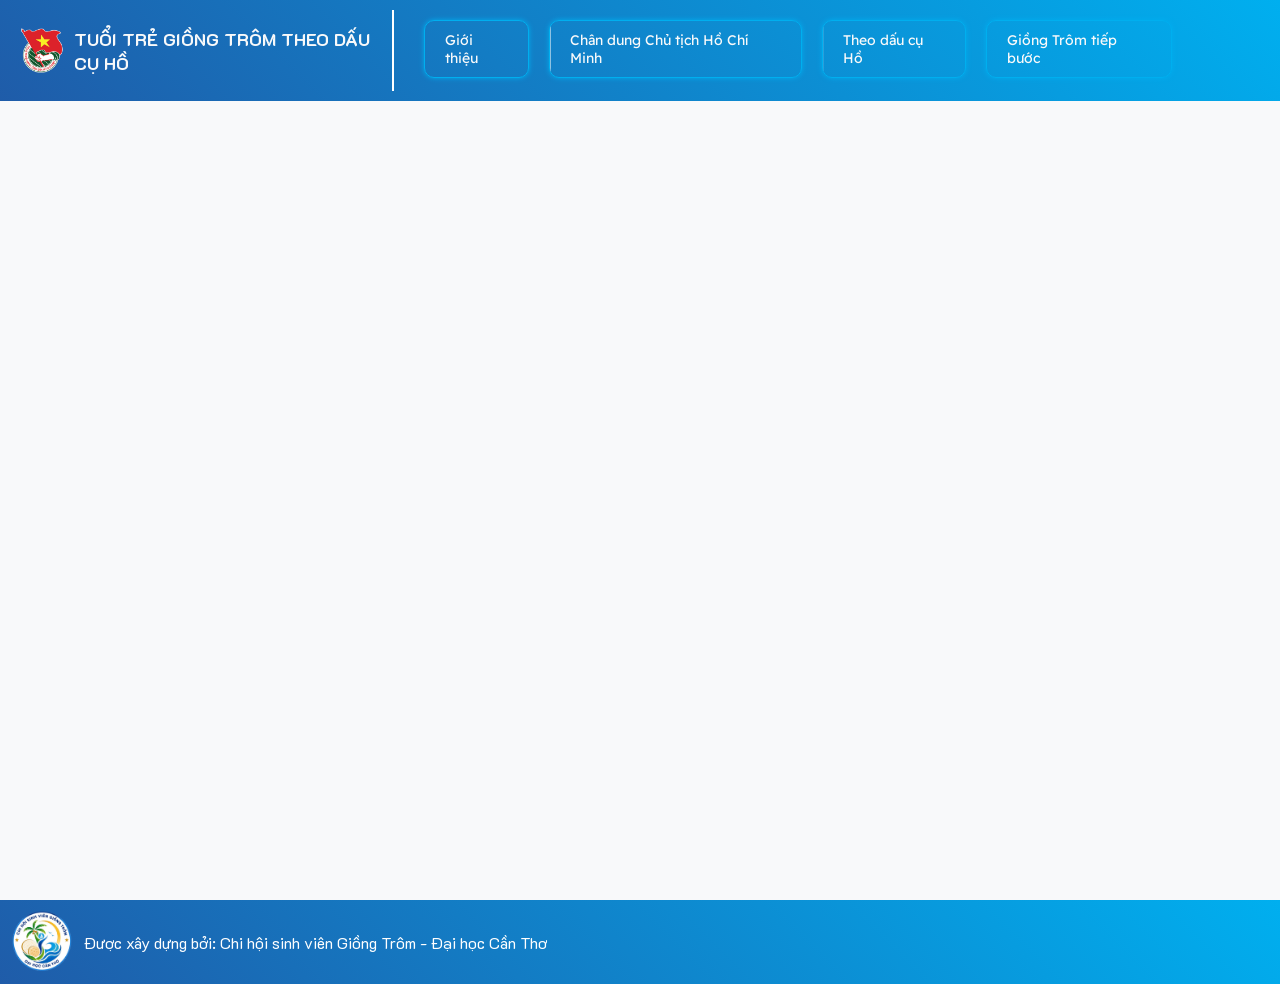
==== pages/follow.html @ deb9dbe5 "first commit" ====
<!DOCTYPE html>
<html lang="en">
<head>
    <meta charset="UTF-8">
    <meta name="viewport" content="width=device-width, initial-scale=1.0">
    <title>
        TUỔI TRẺ GIỒNG TRÔM THEO DẤU CỤ HỒ
    </title>
    
    <link rel="stylesheet" href="../styles/style.css">
    <link rel="stylesheet" href="../styles/font.css">
    <link rel="stylesheet" href="../styles/color.css">
    <link rel="icon" href="./assets/icons/LogoDoan.png">
</head>
<body>
    <header>
        <button id="show-nav">></button>
        <div class="title-block item">
            <img src="../assets/icons/LogoDoan.png" alt="" class="logo" id="logoDoan">
            <p class="title">TUỔI TRẺ GIỒNG TRÔM THEO DẤU CỤ HỒ</p>
        </div>
        <nav class="item" id="header-nav">
            <ul>
                <li><a href="../pages/introduce.html">Giới thiệu</a></li>
                <li><a href="../pages/potrait.html">Chân dung Chủ tịch Hồ Chí Minh</a></li>
                <li><a href="../pages/follow.html">Theo dấu cụ Hồ</a></li>
                <li><a href="../pages/nextGen.html">Giồng Trôm tiếp bước</a></li>
            </ul>
            <button id="hidden-nav"><</button>
        </nav>
    </header>

    <main>
        
    </main>

    <footer>
        <div class="copyright">
            <img src="../assets/icons/LogoGT.png" alt="">
            <div class="title">Được xây dựng bởi: Chi hội sinh viên Giồng Trôm - Đại học Cần Thơ</div>
        </div>
    </footer>
</body>
<script src="../scripts/script.js"></script>
</html>
---- styles/style.css ----
* {
    margin: 0;
    padding: 0;
    box-sizing: border-box;
}

html {
    font-size: 12px;
    font-family: 'K2D', 'Montserrat', sans-serif;

    height: 100%;
    background: var(--text-white);
}

body {
    width: 100%;
    height: 100%;

    scroll-snap-type: y mandatory;
}

a {
    position: relative;
    display: inline-block;
    font-family: 'ReadexPro', sans-serif;
    font-size: 14px;
    color: var(--text-white);
    text-decoration: none;
    padding: 10px 20px;
    margin: 10px;
    border: 1px solid var(--blue-secondary);

    border-radius: 10px;
    overflow: hidden;

    z-index: 1;
    transition: color 0.3s ease;

    &::before {
        content: '';
        position: absolute;
        top: 0;
        left: 0;
        width: 100%;
        height: 100%;
        background-color: var(--text-white);
        z-index: -1;
        transform: translateX(-100%);
        transition: transform 0.3s ease-in-out;
    }

    &:hover {
        color: var(--text-black);

        &::before {
            transform: translateX(0);
        }
    }
}

header {
    button{
        display: none;
    }
    width: 100%;
    display: flex;
    flex-direction: row;

    background: linear-gradient(45deg, var(--blue-primary), var(--blue-secondary));

    position: fixed;
    top: 0;
    right: 0;
    left: 0;

    .item {
        margin: 10px;
    }

    .title-block {
        width: 30%;
        display: flex;
        flex-direction: row;
        justify-content: center;
        align-items: center;

        border-right: 2px solid white;

        img {
            width: 64px;
            padding: 10px;
        }

        p {
            font-size: 18px;
            font-weight: bold;
            color: var(--text-white);
        }
    }

    nav {
        width: 60%;
        display: flex;
        justify-content: center;
        align-items: center;

        ul {
            width: 100%;

            display: flex;
            flex-direction: row;
            justify-content: space-around;

            list-style: none;

            li a {
                box-shadow: 0 0 5px var(--blue-secondary);
            }
        }
    }
}

main {
    min-height: 100%;
    width: 100%;
    padding-top: 100px;

    display: flex;
    justify-content: space-around;
    align-items: center;
}

footer {
    width: 100%;
    display: flex;
    flex-direction: row;

    background: linear-gradient(45deg, var(--blue-primary), var(--blue-secondary));

    padding: 10px;

    .copyright {
        display: flex;
        flex-direction: row;

        justify-content: center;
        align-items: center;

        img {
            width: 64px;
        }

        .title {
            font-size: 16px;
            color: white;
            margin: 10px;
        }
    }
}

@media (max-width: 1200px) {
    header {
        flex-direction: column;

        .item {
            margin: 0;
        }

        .title-block {
            border: none;
            border-bottom: 1px solid white;
            width: 100%;
        }

        nav {
            display: flex;
            width: 100%;
        }
    }

    main {
        padding-top: 150px;
    }
}

@media (max-width: 780px) {
    header {
        &>button {
            display: flex;
            margin: 10px;
            padding: 10px 20px;
            border-radius: 10px;
            border: 1px solid var(--blue-secondary);
            background: var(--blue-primary);
            position: fixed;
            color: white;
        }

        nav {
            display: none;
            background-color: var(--blue-primary);
            position: fixed;
            flex-direction: column;
            width: 50%;

            border-radius: 10px;
            ul {
                flex-direction: column;

            }

            &>button {
                margin: 10px;
                padding: 10px 20px;
                border-radius: 10px;
                border: 1px solid var(--blue-secondary);
                background: var(--blue-primary);
                position: absolute;
                top: 0;
                right: 0;
                color: white;
            }
        }
    }

    main {
        padding-top: 100px;
    }
}
---- styles/font.css ----
@font-face {
    font-family: 'BeVN';
    src: url('../assets/font/BeVn.ttf');
    font-weight: normal;
    font-style: normal;
}
@font-face {
    font-family: 'BeVn';
    src: url('../assets/font/BeVN-Bold.ttf');
    font-weight: bold;
    font-style: normal;
}
@font-face {
    font-family: 'BeVn';
    src: url('../assets/font/BeVN-Italic.ttf');
    font-weight: normal;
    font-style: italic;
}
@font-face {
    font-family: 'BeVN';
    src: url('../assets/font/BeVN-BoldItalic.ttf');
    font-weight: bold;
    font-style: italic;
}

@font-face {
    font-family: 'Inter';
    src: url('../assets/font/Inter.ttf');
    font-weight: normal;
    font-style: normal;
}
@font-face {
    font-family: 'Inter';
    src: url('../assets/font/Inter-Bold.ttf');
    font-weight: bold;
    font-style: normal;
}
@font-face {
    font-family: 'Inter';
    src: url('../assets/font/Inter-Italic.ttf');
    font-weight: normal;
    font-style: italic;
}
@font-face {
    font-family: 'Inter';
    src: url('../assets/font/Inter-BoldItalic.ttf');
    font-weight: bold;
    font-style: italic;
}

@font-face {
    font-family: 'Lora';
    src: url('../assets/font/Lora-Medium.ttf');
    font-weight: normal;
    font-style: normal;
}
@font-face {
    font-family: 'Lora';
    src: url('../assets/font/Lora-Bold.ttf');
    font-weight: bold;
    font-style: normal;
}
@font-face {
    font-family: 'Lora';
    src: url('../assets/font/Lora-Italic.ttf');
    font-weight: normal;
    font-style: italic;
}
@font-face {
    font-family: 'Lora';
    src: url('../assets/font/Lora-BoldItalic.ttf');
    font-weight: bold;
    font-style: italic;
}

@font-face {
    font-family: 'Merriweather';
    src: url('../assets/font/Merriweather.ttf');
    font-weight: normal;
    font-style: normal;
}
@font-face {
    font-family: 'Merriweather';
    src: url('../assets/font/Merriweather-Bold.ttf');
    font-weight: bold;
    font-style: normal;
}
@font-face {
    font-family: 'Merriweather';
    src: url('../assets/font/Merriweather-Italic.ttf');
    font-weight: normal;
    font-style: italic;
}
@font-face {
    font-family: 'Merriweather';
    src: url('../assets/font/Merriweather-BoldItalic.ttf');
    font-weight: bold;
    font-style: italic;
}

@font-face {
    font-family: 'Montserrat';
    src: url('../assets/font/Montserrat.ttf');
    font-weight: normal;
    font-style: normal;
}
@font-face {
    font-family: 'Montserrat';
    src: url('../assets/font/Montserrat-Bold.ttf');
    font-weight: bold;
    font-style: normal;
}
@font-face {
    font-family: 'Montserrat';
    src: url('../assets/font/Montserrat-Italic.ttf');
    font-weight: normal;
    font-style: italic;
}
@font-face {
    font-family: 'Montserrat';
    src: url('../assets/font/Montserrat-BoldItalic.ttf');
    font-weight: bold;
    font-style: italic;
}

@font-face {
    font-family: 'OpenSans';
    src: url('../assets/font/OpenSans-Bold.ttf');
    font-weight: bold;
    font-style: normal;
}
@font-face {
    font-family: 'OpenSans';
    src: url('../assets/font/OpenSans-BoldItalic.ttf');
    font-weight: bold;
    font-style: italic;
}

@font-face {
    font-family: 'Playfair';
    src: url('../assets/font/Playfair.ttf');
    font-weight: normal;
    font-style: normal;
}
@font-face {
    font-family: 'Playfair';
    src: url('../assets/font/Playfair-Bold.ttf');
    font-weight: bold;
    font-style: normal;
}
@font-face {
    font-family: 'Playfair';
    src: url('../assets/font/Playfair-Italic.ttf');
    font-weight: normal;
    font-style: italic;
}
@font-face {
    font-family: 'Playfair';
    src: url('../assets/font/Playfair-BoldItalic.ttf');
    font-weight: bold;
    font-style: italic;
}

@font-face {
    font-family: 'K2D';
    src: url('../assets/font/K2D.ttf');
    font-weight: normal;
    font-style: normal;
}
@font-face {
    font-family: 'K2D';
    src: url('../assets/font/K2D-Bold.ttf');
    font-weight: bold;
    font-style: normal;
}
@font-face {
    font-family: 'K2D';
    src: url('../assets/font/K2D-Italic.ttf');
    font-weight: normal;
    font-style: italic;
}
@font-face {
    font-family: 'K2D';
    src: url('../assets/font/K2D-BoldItalic.ttf');
    font-weight: bold;
    font-style: italic;
}

@font-face {
    font-family: 'ReadexPro';
    src: url('../assets/font/ReadexPro.ttf');
    font-weight: normal;
    font-style: normal;
}
@font-face {
    font-family: 'ReadexPro';
    src: url('../assets/font/ReadexPro-Bold.ttf');
    font-weight: bold;
    font-style: normal;
}
---- styles/color.css ----
:root{
    --blue-primary: #1f5ca9;
    --blue-secondary: #00afef;
    --yellow-accent: #FFF200;
    --red-accent: #ED1C24;
    --green-accent: #00A651;
    --text-white: #F8F9FA;
    --text-black: #212529;
    --text-gray: #6C757D;
}
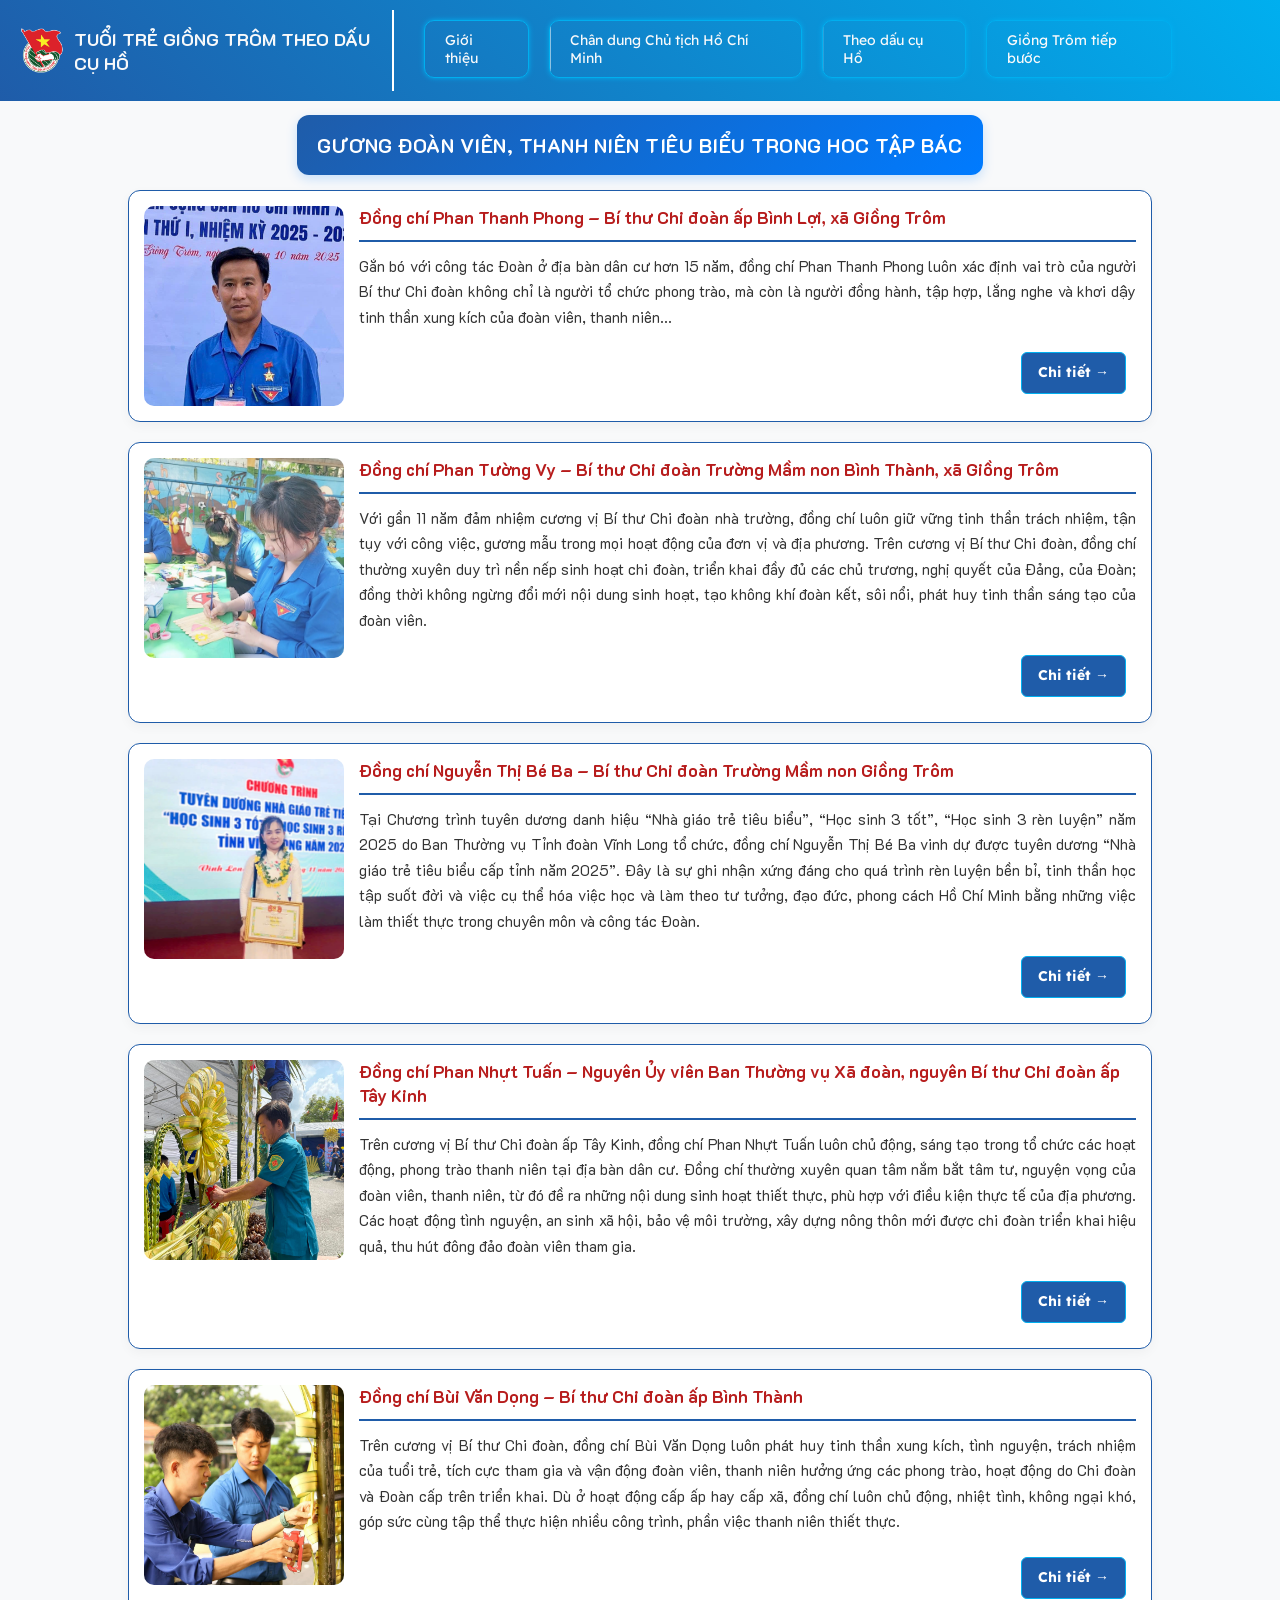
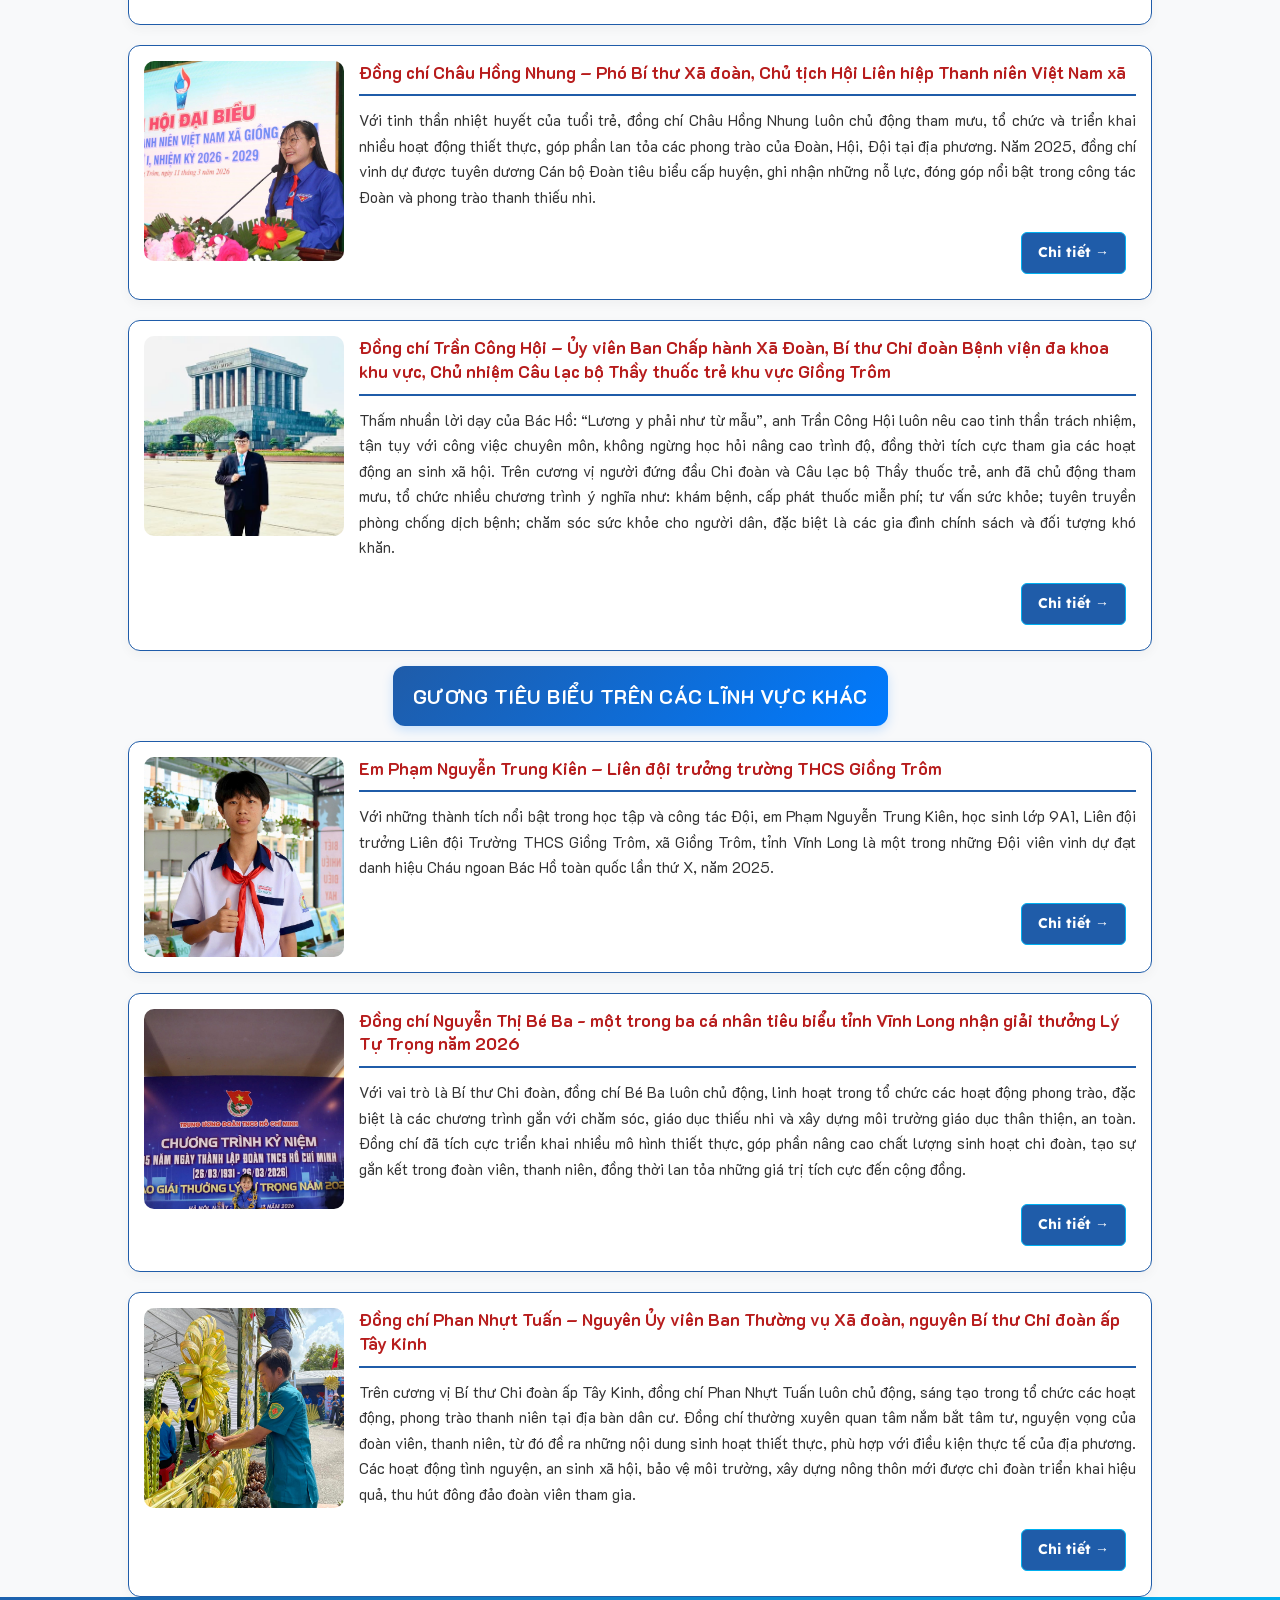
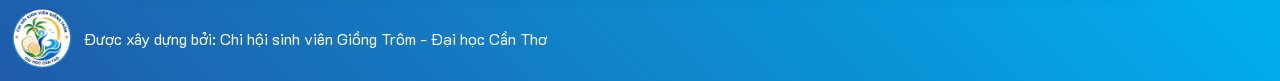
==== commit fe607957: "add content" ====
--- a/pages/follow.html
+++ b/pages/follow.html
@@ -1,20 +1,23 @@
 <!DOCTYPE html>
 <html lang="en">
+
 <head>
     <meta charset="UTF-8">
     <meta name="viewport" content="width=device-width, initial-scale=1.0">
     <title>
         TUỔI TRẺ GIỒNG TRÔM THEO DẤU CỤ HỒ
     </title>
-    
+
     <link rel="stylesheet" href="../styles/style.css">
     <link rel="stylesheet" href="../styles/font.css">
     <link rel="stylesheet" href="../styles/color.css">
+    <link rel="stylesheet" href="../styles/follow.css">
     <link rel="icon" href="./assets/icons/LogoDoan.png">
 </head>
+
 <body>
     <header>
-        <button id="show-nav">></button>
+        <button id="show-nav">&#9776</button>
         <div class="title-block item">
             <img src="../assets/icons/LogoDoan.png" alt="" class="logo" id="logoDoan">
             <p class="title">TUỔI TRẺ GIỒNG TRÔM THEO DẤU CỤ HỒ</p>
@@ -26,12 +29,27 @@
                 <li><a href="../pages/follow.html">Theo dấu cụ Hồ</a></li>
                 <li><a href="../pages/nextGen.html">Giồng Trôm tiếp bước</a></li>
             </ul>
-            <button id="hidden-nav"><</button>
+            <button id="hidden-nav">&#171;</button>
         </nav>
     </header>
 
     <main>
-        
+        <div class="person-post post-container">
+            <div class="title">
+                GƯƠNG ĐOÀN VIÊN, THANH NIÊN TIÊU BIỂU TRONG HOC TẬP BÁC
+            </div>
+            <div class="post-list">
+                
+            </div>
+        </div>
+        <div class="another-post post-container">
+            <div class="title">
+                GƯƠNG TIÊU BIỂU TRÊN CÁC LĨNH VỰC KHÁC
+            </div>
+            <div class="post-list">
+
+            </div>
+        </div>
     </main>
 
     <footer>
@@ -42,4 +60,7 @@
     </footer>
 </body>
 <script src="../scripts/script.js"></script>
+<script src="../scripts/post-logic.js"></script>
+<script src="../scripts/another-data.js"></script>
+<script src="../scripts/person-data.js"></script>
 </html>
--- a/styles/style.css
+++ b/styles/style.css
@@ -59,6 +59,7 @@
 }
 
 header {
+    z-index: 100;
     button{
         display: none;
     }
@@ -185,6 +186,13 @@
 
 @media (max-width: 780px) {
     header {
+        z-index: 100;
+        .title-block{
+            flex-direction: column;
+            .title{
+                font-size: 16px;
+            }
+        }
         &>button {
             display: flex;
             margin: 10px;
@@ -201,9 +209,10 @@
             background-color: var(--blue-primary);
             position: fixed;
             flex-direction: column;
-            width: 50%;
-
+            width: 100%;
+            height: 100%;
             border-radius: 10px;
+            backdrop-filter: blur(10px);
             ul {
                 flex-direction: column;
 
@@ -217,13 +226,25 @@
                 background: var(--blue-primary);
                 position: absolute;
                 top: 0;
-                right: 0;
+                left: 0;
                 color: white;
             }
         }
     }
 
     main {
-        padding-top: 100px;
+        padding-top: 120px;
+    }
+
+    footer{
+        .copyright{
+            width: 100%;
+            .title{
+                font-size: 10px;
+                display: flex;
+                flex-direction: column;
+                font-style: italic;
+            }
+        }
     }
 }
--- a/styles/follow.css
+++ b/styles/follow.css
@@ -0,0 +1,159 @@
+main {
+  display: flex;
+  flex-direction: column;
+  width: 100%;
+
+  .post-container {
+    display: flex;
+    flex-direction: column;
+    align-items: center;
+    width: 100%;
+
+    /* Tiêu đề chính lớn của danh sách */
+    > .title {
+      font-size: 20px;
+      font-weight: 700;
+      padding: 16px 20px;
+      background: linear-gradient(135deg, var(--blue-primary, #0056b3), #007bff);
+      color: #ffffff;
+      border-radius: 12px;
+      text-align: center;
+      line-height: 1.4;
+      box-shadow: 0 4px 12px rgba(0, 123, 255, 0.2);
+      text-transform: uppercase;
+      letter-spacing: 0.5px;
+      margin: 15px 0;
+    }
+
+    .post-list {
+      width: 80%;
+      display: flex;
+      flex-direction: column;
+      gap: 20px;
+
+      .item {
+        display: flex;
+        flex-direction: row;
+        align-items: flex-start;
+        padding: 15px;
+        border: 1px solid var(--blue-primary, #0056b3);
+        border-radius: 12px;
+        background-color: #ffffff;
+        box-shadow: 0 4px 12px rgba(0, 0, 0, 0.04);
+        transition: transform 0.2s ease, box-shadow 0.2s ease;
+
+        &:hover {
+          transform: translateY(-2px);
+          box-shadow: 0 6px 16px rgba(0, 0, 0, 0.08);
+        }
+
+        /* Tối ưu ảnh tỉ lệ 1:1 */
+        img {
+          width: 200px;
+          height: 200px;
+          aspect-ratio: 1 / 1;
+          object-fit: cover;
+          object-position: top center;
+          flex-shrink: 0;
+          border-radius: 10px;
+          margin-right: 15px; /* Tạo khoảng cách với phần chữ bên phải */
+        }
+
+        /* Khối chứa toàn bộ chữ bên cạnh ảnh */
+        .content {
+          flex: 1;
+          display: flex;
+          flex-direction: column;
+
+          .title {
+            background: transparent;
+            box-shadow: none;
+            color: #b71c1c;
+            text-align: left;
+            padding: 0 0 10px 0;
+            margin: 0 0 12px 0;
+            border-bottom: 2px solid var(--blue-primary, #0056b3);
+            border-radius: 0;
+            font-size: 17px;
+            font-weight: 700;
+            line-height: 1.4;
+          }
+
+          .text {
+            font-size: 15px;
+            line-height: 1.7;
+            color: #333333;
+            text-align: justify;
+            display: flex;
+            flex-direction: column;
+            gap: 12px;
+
+            p {
+              margin: 0;
+            }
+
+            /* Nút bấm Chi tiết -> */
+            a {
+              align-self: flex-end;
+              display: inline-block;
+              background-color: var(--blue-primary, #0056b3);
+              color: #ffffff;
+              text-decoration: none;
+              padding: 8px 16px;
+              border-radius: 6px;
+              font-size: 14px;
+              font-weight: 600;
+              transition: opacity 0.2s ease;
+
+              &:hover {
+                opacity: 0.9;
+              }
+            }
+          }
+        }
+      }
+    }
+  }
+}
+
+/* RESPONSIVE (MOBILE & TABLET) */
+@media (max-width: 780px) {
+  main .post-container {
+    > .title {
+      font-size: 16px;
+      padding: 12px 16px;
+    }
+
+    .post-list {
+      width: 95%;
+
+      .item {
+        flex-direction: column;
+        align-items: center;
+        padding: 15px;
+
+        img {
+          width: 100%;
+          max-width: 200px;
+          height: auto;
+          aspect-ratio: 1 / 1;
+          margin-right: 0;
+          margin-bottom: 15px;
+        }
+
+        .content {
+          width: 100%;
+
+          .title {
+            text-align: center;
+            font-size: 16px;
+          }
+
+          .text p {
+            font-size: 14px;
+          }
+        }
+      }
+    }
+  }
+}
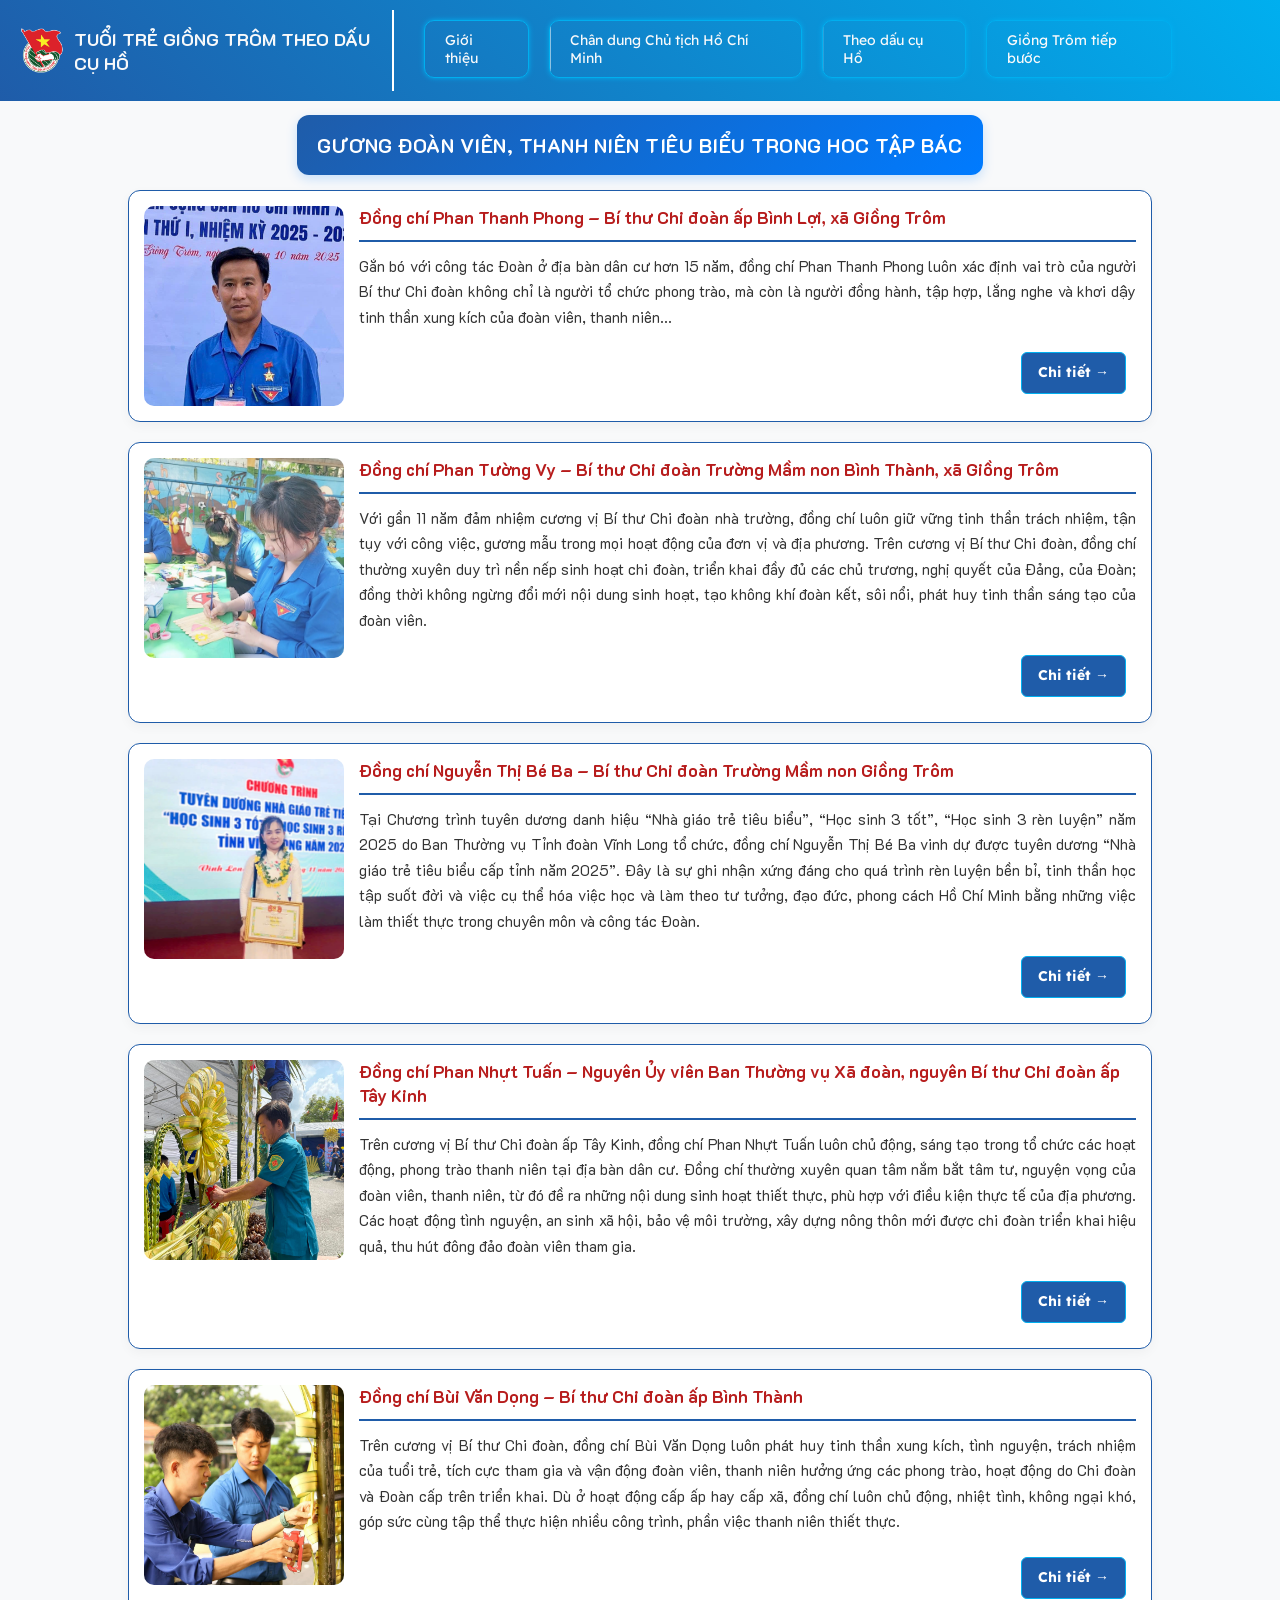
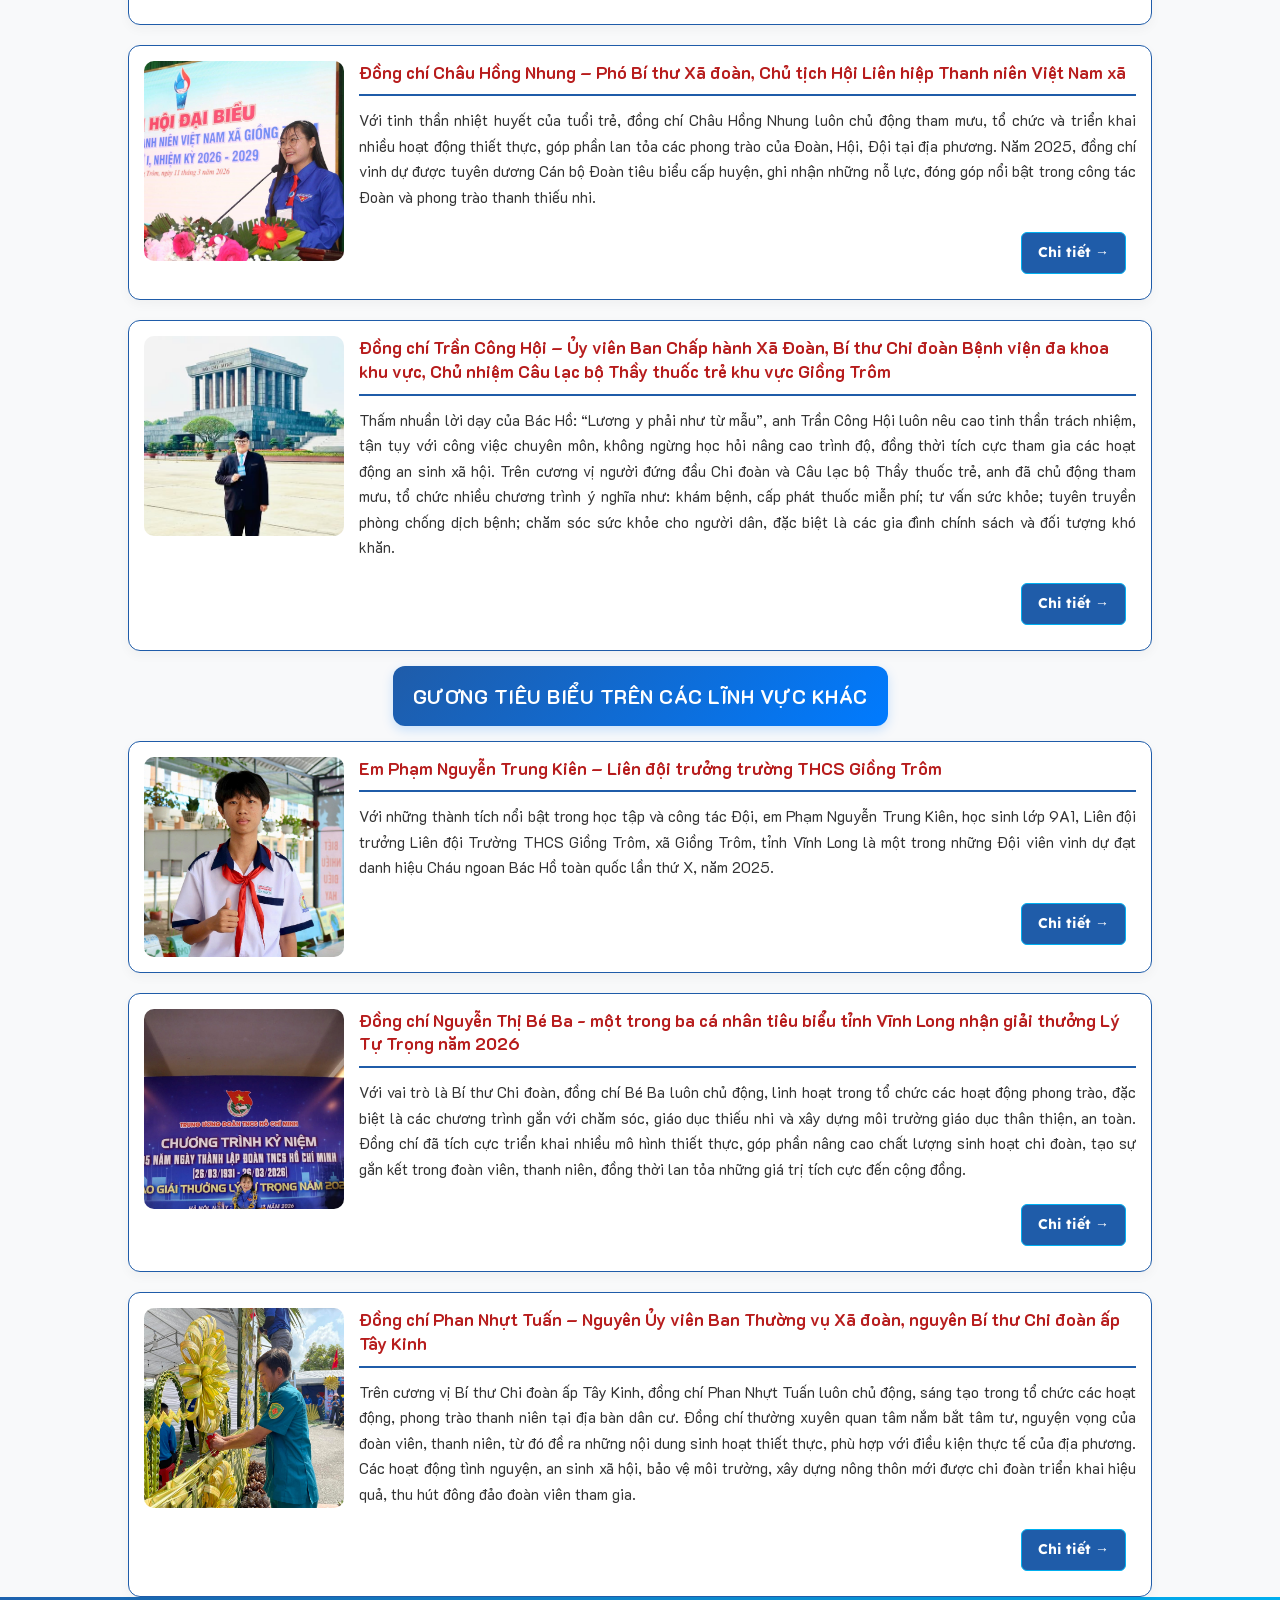
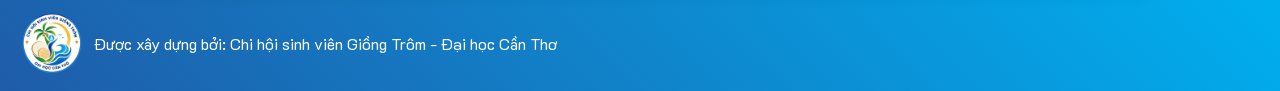
==== commit dac7c1d9: "add content footer" ====
--- a/pages/follow.html
+++ b/pages/follow.html
@@ -12,7 +12,7 @@
     <link rel="stylesheet" href="../styles/font.css">
     <link rel="stylesheet" href="../styles/color.css">
     <link rel="stylesheet" href="../styles/follow.css">
-    <link rel="icon" href="./assets/icons/LogoDoan.png">
+    <link rel="icon" href="../assets/icons/LogoDoan.png">
 </head>
 
 <body>
--- a/styles/style.css
+++ b/styles/style.css
@@ -147,6 +147,7 @@
         justify-content: center;
         align-items: center;
 
+        margin: 5px 10px;
         img {
             width: 64px;
         }
@@ -156,6 +157,9 @@
             color: white;
             margin: 10px;
         }
+    }
+    #GT{
+        border-right: 1px solid white;
     }
 }
 
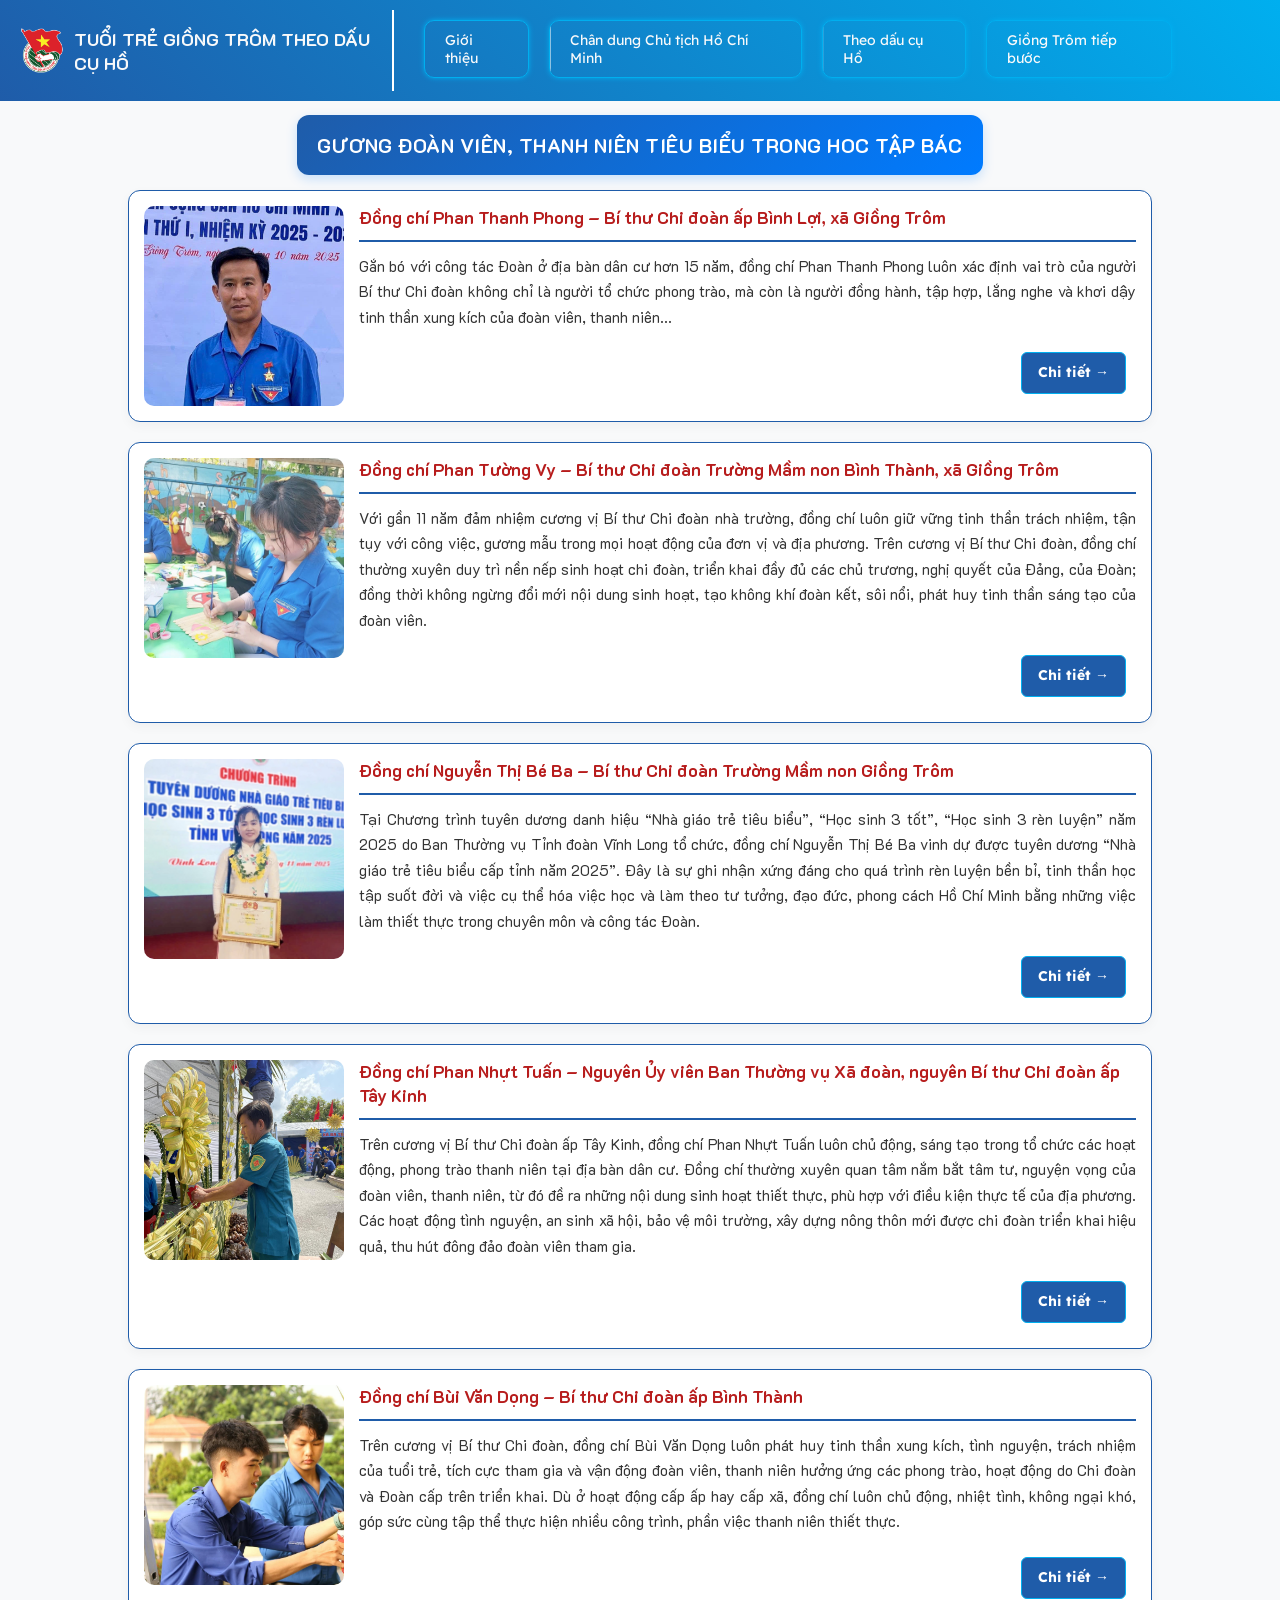
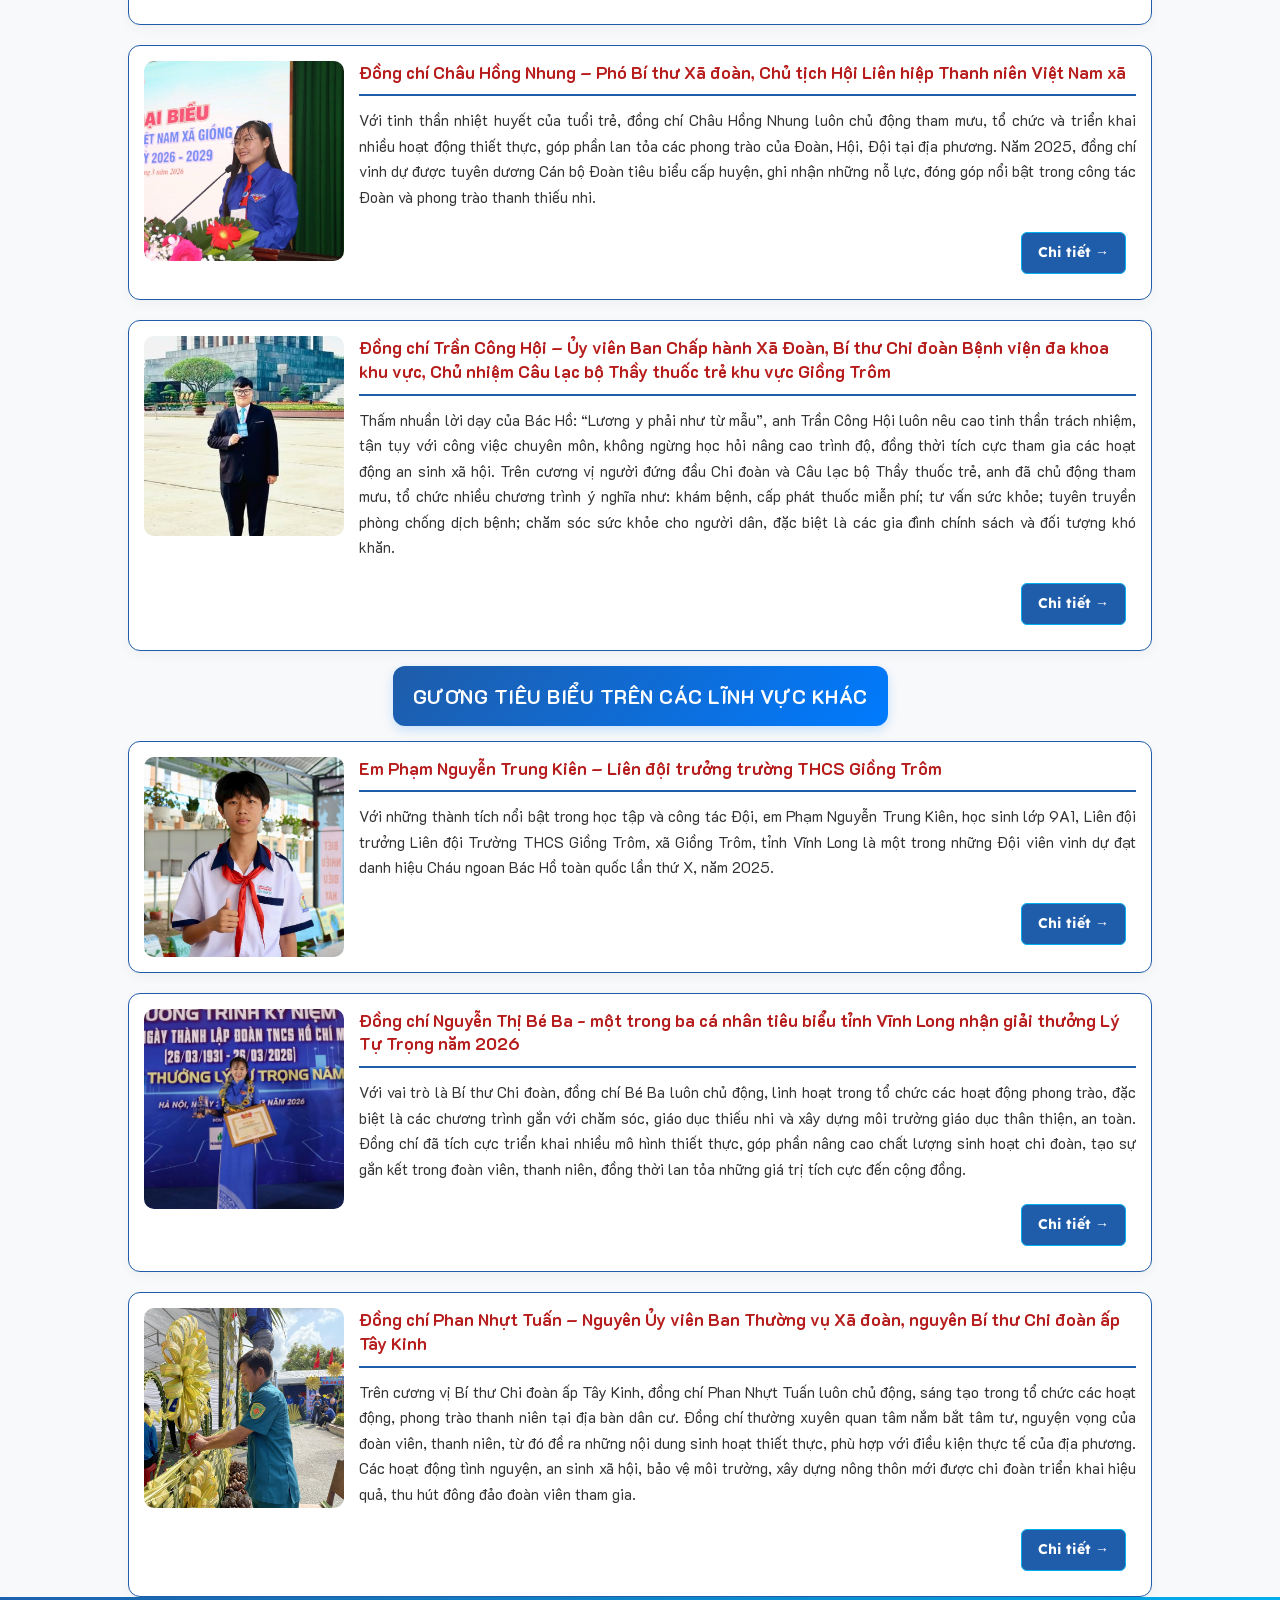
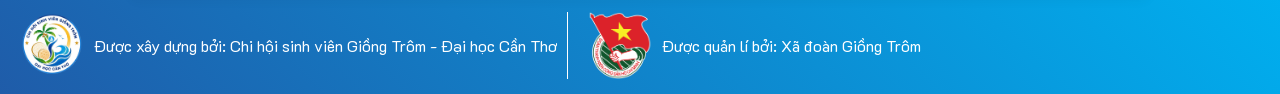
==== commit 564d2ae0: "add content" ====
--- a/pages/follow.html
+++ b/pages/follow.html
@@ -53,9 +53,13 @@
     </main>
 
     <footer>
-        <div class="copyright">
+        <div class="copyright" id="GT">
             <img src="../assets/icons/LogoGT.png" alt="">
             <div class="title">Được xây dựng bởi: Chi hội sinh viên Giồng Trôm - Đại học Cần Thơ</div>
+        </div>
+        <div class="copyright">
+            <img src="../assets/icons/LogoDoan.png" alt="">
+            <div class="title">Được quản lí bởi: Xã đoàn Giồng Trôm</div>
         </div>
     </footer>
 </body>
